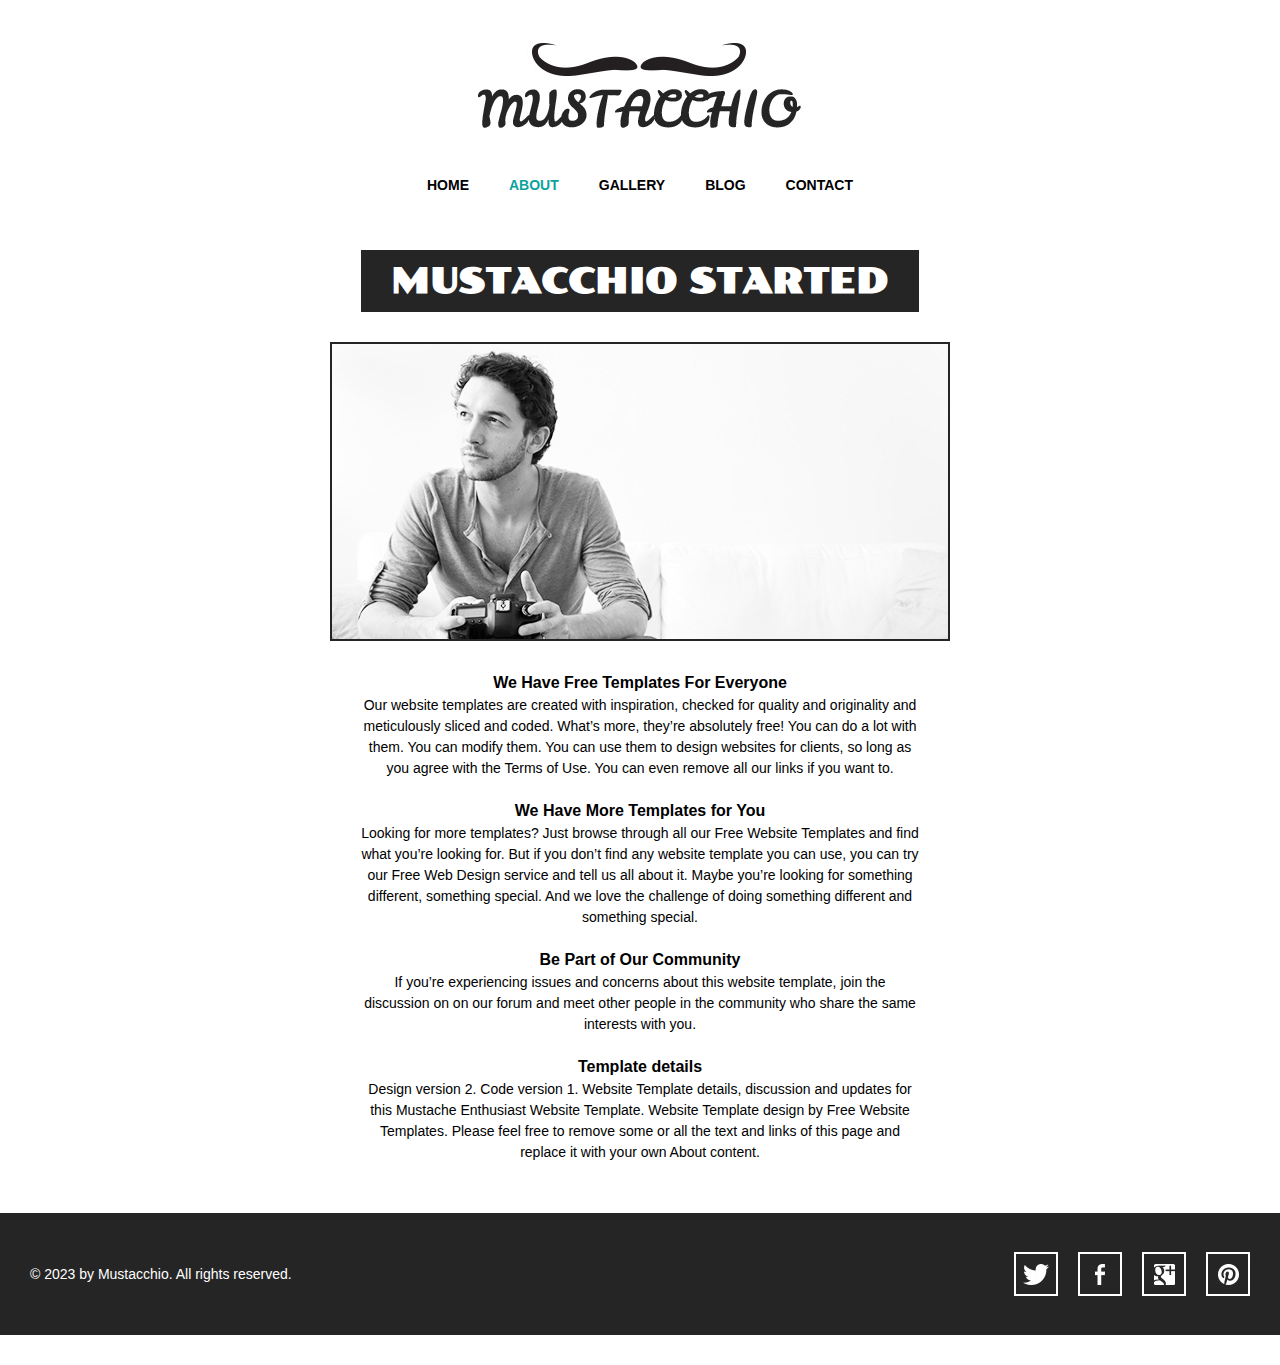
==== about.html @ 3e7afc9a "added about page" ====
<!DOCTYPE html>
<html lang="en">
  <head>
    <meta charset="UTF-8" />
    <meta http-equiv="X-UA-Compatible" content="IE=edge" />
    <meta name="viewport" content="width=device-width, initial-scale=1.0" />
    <link rel="stylesheet" href="style.css" />
    <title>ABOUT MUSTACCHIO</title>
  </head>
  <body>
    <header id="header">
      <section id="header-section" class="site-section">
        <a id="logo" href="index.html"> <img src="images/logo.jpg" /> </a>
      </section>
      <nav id="header-navigation">
        <ul class="nav-menu">
          <li class="nav-item">
            <a class="nav-link" href="index.html">HOME</a>
          </li>
          <li class="nav-item">
            <a class="nav-link" id="active-page" href="about.html">ABOUT</a>
          </li>
          <li class="nav-item">
            <a class="nav-link" href="gallery.html">GALLERY</a>
          </li>
          <li class="nav-item">
            <a class="nav-link" href="blog.html">BLOG</a>
          </li>
          <li class="nav-item">
            <a class="nav-link" href="contact.html">CONTACT</a>
          </li>
        </ul>
      </nav>
    </header>
    <section id="about-banner" class="site-section">
        <h1 id="about-h1">MUSTACCHIO STARTED</h1>
    </section>
    <section id="about-photo" class="site-section">
        <figure id="photographer">

        </figure>
    </section>
    <section id="about-copy">
        <h3 class="about-h3">We Have Free Templates For Everyone</h3>
        <p class="about-p">
            Our website templates are created with inspiration, checked for quality and originality and meticulously sliced and coded. What’s more, they’re absolutely free! You can do a lot with them. You can modify them. You can use them to design websites for clients, so long as you agree with the Terms of Use. You can even remove all our links if you want to.
        </p>
        <h3 class="about-h3">We Have More Templates for You</h3>
        <p class="about-p">
            Looking for more templates? Just browse through all our Free Website Templates and find what you’re looking for. But if you don’t find any website template you can use, you can try our Free Web Design service and tell us all about it. Maybe you’re looking for something different, something special. And we love the challenge of doing something different and something special.
        </p>
        <h3 class="about-h3">Be Part of Our Community</h3>
        <p class="about-p">
            If you’re experiencing issues and concerns about this website template, join the discussion on on our forum and meet other people in the community who share the same interests with you.
        </p>
        <h3 class="about-h3">Template details</h3>
        <p class="about-p">
            Design version 2. Code version 1. Website Template details, discussion and updates for this Mustache Enthusiast Website Template. Website Template design by Free Website Templates. Please feel free to remove some or all the text and links of this page and replace it with your own About content.
        </p>
    </section>
    <footer id="site-footer" class="site-section">
        <section id="footer-banner" class="site-section">
          <p id="footer-p">© 2023 by Mustacchio. All rights reserved.</p>
          <nav id="social-navigation">
            <ul id="social-nav-menu" class="nav-menu">
              <li class="nav-item">
                <a href="index.html" id="twitter-link" class="social-link">
                  twitter
                </a>
              </li>
  
              <li class="nav-item">
                <a href="index.html" id="fb-link" class="social-link">
                  facebook
                </a>
              </li>
  
              <li class="nav-item">
                <a href="index.html" id="googplus-link" class="social-link">
                  google plus
                </a>
              </li>
  
              <li class="nav-item">
                <a href="index.html" id="pinterest-link" class="social-link">
                  pinterest
                </a>
              </li>
            </ul>
          </nav>
        </section>
      </footer>
    </body>
  </html>
---- style.css ----
@import url('https://fonts.googleapis.com/css2?family=Poller+One&display=swap');

* {
  padding: 0px;
  margin: 0px;
  box-sizing: content-box;
}

body {
  padding: 0px 0px 30px;
}

.site-section {
  width: 100%;
}

#header {
  height: 220px;
  flex-wrap: wrap;
  margin-bottom: 30px;
}

.site-section,
.nav-menu,
#header-section,
#header-navigation {
  display: flex;
}

#logo {
  margin: 40px auto;
}

.nav-menu {
  margin: 0 auto;
  justify-content: space-between;
  align-items: center;
  gap: 40px;
}

li.nav-item,
a.nav-link {
  font-family: "Arial Black", "Gadget", sans-serif;
  font-size: 14px;
  font-weight: bolder;
}

li.nav-item {
  list-style: none;
}

a.nav-link {
  text-decoration: none;
  color: black;
}

a.nav-link:hover,
#active-page {
  color: #0ba39c;
}

#beacon-section {
  background-image: url(images/the-beacon.jpg);
  height: 375px;
  background-size: cover;
  background-repeat: no-repeat;
}

.beacon-article {
  width: 450px;
  height: 270px;
  margin-left: 50%;
}

.beacon-article,
#footer-p {
font-family: Arial, Helvetica, sans-serif;
}

h1 {
  font-family: 'Poller One', cursive;
  text-align: center;
}

.beacon-article,
#beacon-h1 {
font-size: 20px;
}

#beacon-h1,
.beacon-p {
  white-space: nowrap;
  display: inline-block;
}

#beacon-h1 {
  background-color: white;
  padding: 23px 27px 20px;
  margin: 20px 0 18px;
 
}

.beacon-p,
#read-more,
#footer-p {
  color: white;
}

.beacon-p {
  background-color: #252525;
  margin: 7px auto;
  padding: 12px 27px;
  line-height: 1;
}

#read-more {
  background-color: #0ba39c;
  border: none;
  width: 150px;
  height: 64px;
  margin: 15px 0 0;
  font-size: 16px;
}

#gallery-section {
  padding: 20px 0;

}

.gallery-container {
  padding: 5px;
  margin: 0 auto;
  justify-content: space-around;
  align-items: center;
}

.gallery-image {
  width: 300px;
  height: 242px;
  border: 2px solid #252525;
}

figcaption {
  padding: 25px 0 0;
}

.gallery-link {
  text-decoration: none;
  text-align: center;
  font-family: 'Poller One', cursive;
  font-size: 20px;
  color: black;
}

/* CSS for Footer and Footer Social Navigation */
#site-footer {
  background-color: #252525;
  height: 122px;
}

#footer-banner {
  margin: auto;
  padding: 0 30px;
  justify-content: space-between;
}

#footer-p {
  margin: auto 0;
  font-size: 14px;
}

#social-nav-menu {
  gap: 20px;
}

.social-link {
  width: 44px;
  height: 44px;
  display: block;
  text-indent: -9999px;
}

#twitter-link {
  background-image: url(images/twitterdark.jpg);
}

#twitter-link:hover {
  background-image: url(images/twitterlight.jpg);
}

#fb-link {
  background-image: url(images/fbdark.jpg);
}

#fb-link:hover {
  background-image: url(images/fblight.jpg);
}

#googplus-link {
  background-image: url(images/googplusdark.jpg);
}

#googplus-link:hover {
  background-image: url(images/googpluslight.jpg);
}

#pinterest-link {
  background-image: url(images/pintdark.jpg);
}

#pinterest-link:hover {
  background-image: url(images/pintlight.jpg);
}

/* About page specific CSS */

#about-h1 {
  background-color: #252525;
  color: white;
  margin: auto;
  font-family: 'Poller One', cursive;
  font-size: 35px;
  padding: 10px 30px;
  margin-bottom: 20px;
}

#photographer {
  background-image: url(images/photographer.jpg);
  width: 616px;
  height: 295px;
  border: 2px solid #252525;
  margin: 10px auto;
}

#about-copy {
  text-align: center;
  width: 560px;
  margin: 0 auto 50px auto;
  font-family: Arial, Helvetica, sans-serif;
  line-height: 1.5;
}

.about-h3 {
  margin-top: 20px;
  font-size: 16px;
}

.about-p {
  font-size: 14px;
}

/* Gallery page specific CSS */
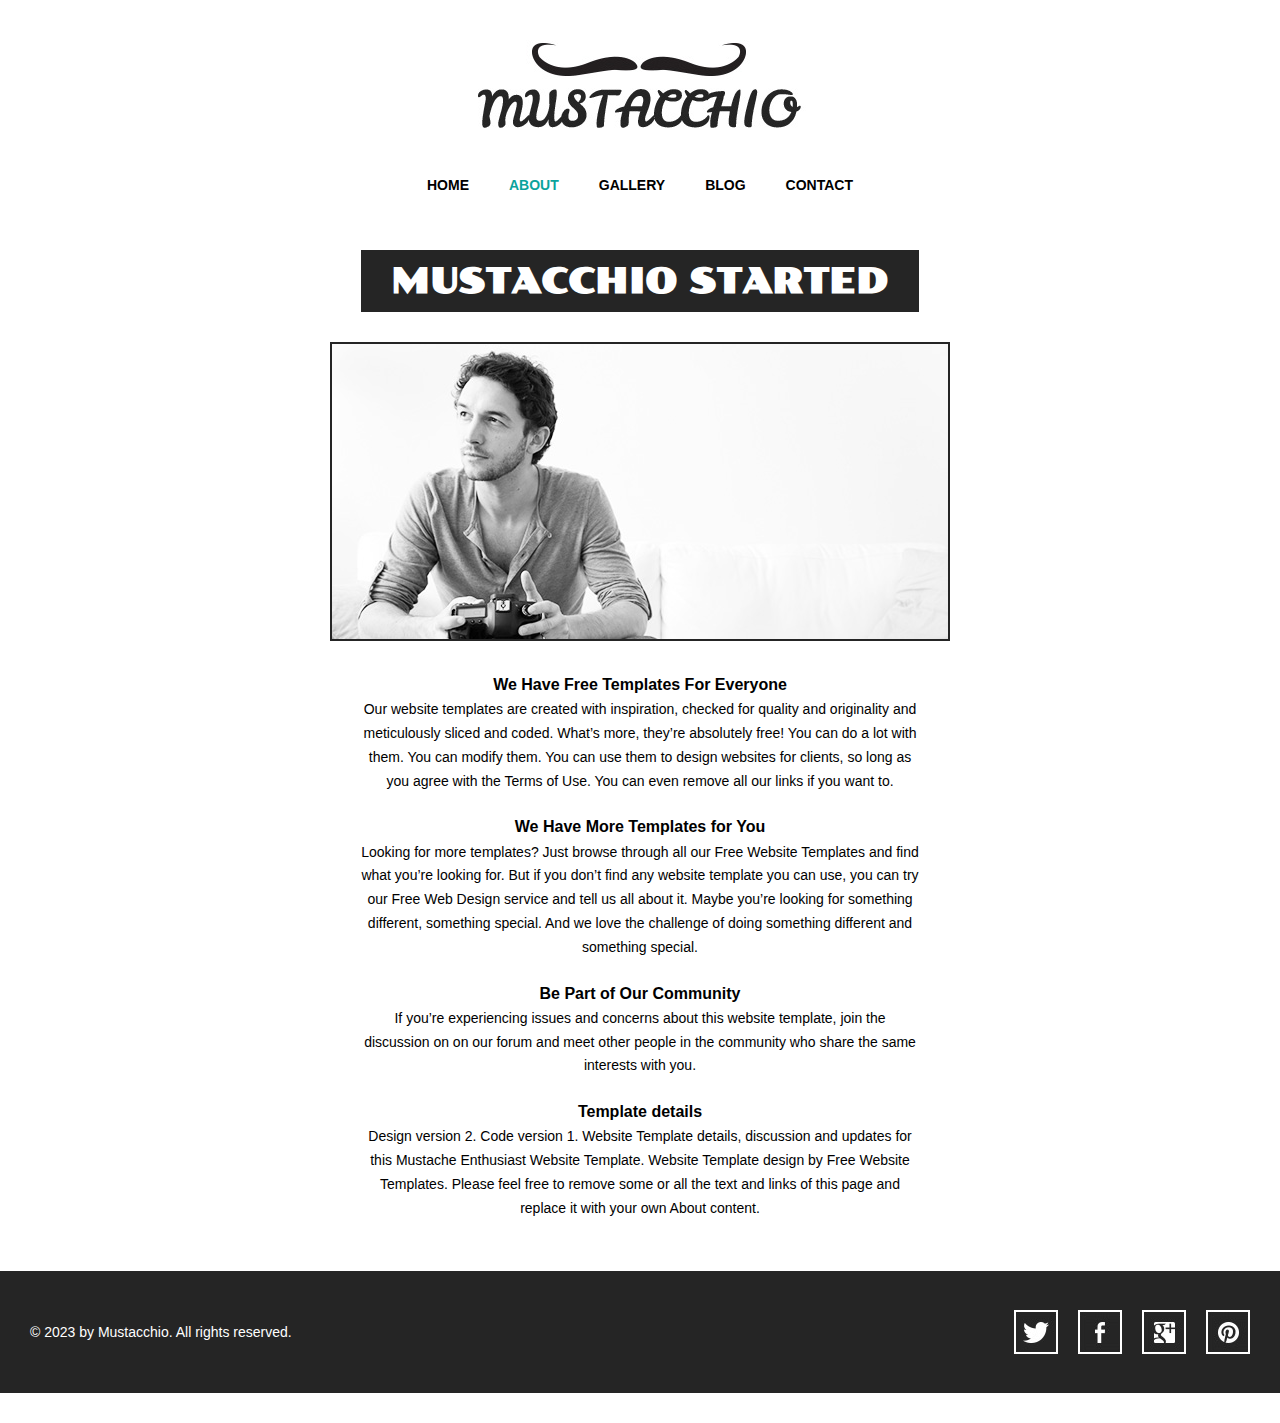
==== commit 15d514cc: "added Galler Single Post page" ====
--- a/about.html
+++ b/about.html
@@ -33,14 +33,14 @@
       </nav>
     </header>
     <section id="about-banner" class="site-section">
-        <h1 id="about-h1">MUSTACCHIO STARTED</h1>
+        <h1 id="about-h1" class="black-banner-header">MUSTACCHIO STARTED</h1>
     </section>
     <section id="about-photo" class="site-section">
         <figure id="photographer">
 
         </figure>
     </section>
-    <section id="about-copy">
+    <section class="about-copy">
         <h3 class="about-h3">We Have Free Templates For Everyone</h3>
         <p class="about-p">
             Our website templates are created with inspiration, checked for quality and originality and meticulously sliced and coded. What’s more, they’re absolutely free! You can do a lot with them. You can modify them. You can use them to design websites for clients, so long as you agree with the Terms of Use. You can even remove all our links if you want to.
--- a/style.css
+++ b/style.css
@@ -77,27 +77,38 @@
 font-family: Arial, Helvetica, sans-serif;
 }
 
+.black-banner-header {
+  background-color: #252525;
+  color: white;
+  margin: auto;
+  padding: 10px 30px;
+  margin-bottom: 20px;
+}
+
+h1,
+h2 {
+  font-family: 'Poller One', cursive;
+}
+
 h1 {
-  font-family: 'Poller One', cursive;
-  text-align: center;
+  font-size: 35px;
 }
 
 .beacon-article,
-#beacon-h1 {
+#beacon-h2 {
 font-size: 20px;
 }
 
-#beacon-h1,
+#beacon-h2,
 .beacon-p {
   white-space: nowrap;
   display: inline-block;
 }
 
-#beacon-h1 {
+#beacon-h2 {
   background-color: white;
   padding: 23px 27px 20px;
   margin: 20px 0 18px;
- 
 }
 
 .beacon-p,
@@ -122,19 +133,19 @@
   font-size: 16px;
 }
 
-#gallery-section {
+#index-gallery-section {
   padding: 20px 0;
 
 }
 
-.gallery-container {
+.index-gallery-container {
   padding: 5px;
   margin: 0 auto;
   justify-content: space-around;
   align-items: center;
 }
 
-.gallery-image {
+.index-gallery-image {
   width: 300px;
   height: 242px;
   border: 2px solid #252525;
@@ -144,7 +155,7 @@
   padding: 25px 0 0;
 }
 
-.gallery-link {
+.index-gallery-link {
   text-decoration: none;
   text-align: center;
   font-family: 'Poller One', cursive;
@@ -213,16 +224,6 @@
 }
 
 /* About page specific CSS */
-
-#about-h1 {
-  background-color: #252525;
-  color: white;
-  margin: auto;
-  font-family: 'Poller One', cursive;
-  font-size: 35px;
-  padding: 10px 30px;
-  margin-bottom: 20px;
-}
 
 #photographer {
   background-image: url(images/photographer.jpg);
@@ -232,12 +233,12 @@
   margin: 10px auto;
 }
 
-#about-copy {
+.about-copy {
   text-align: center;
   width: 560px;
   margin: 0 auto 50px auto;
   font-family: Arial, Helvetica, sans-serif;
-  line-height: 1.5;
+  line-height: 1.7;
 }
 
 .about-h3 {
@@ -249,4 +250,49 @@
   font-size: 14px;
 }
 
-/* Gallery page specific CSS */+/* Gallery page specific CSS */
+
+#gallery-section {
+  max-width: 980px;
+  flex-wrap: wrap;
+  margin: 0 auto;
+}
+
+.gallery-container {
+  padding: 10px;
+  margin: auto;
+}
+
+.gallery-image {
+  height: 300px;
+  width: 299px;
+  border: 2px solid #252525;
+  opacity: 0.8;
+  transition: 0.5s ease-in-out;
+}
+
+a > img:hover {
+  opacity: 1;
+}
+
+/* Gallery Single Post page specific CSS */
+
+#gsp-image {
+  width: 621px;
+  height: 299px;
+}
+
+#gsp-h4 {
+  font-size: 25px;
+  font-family: 'Arial Black', Gadget, sans-serif;
+  margin: 20px auto 30px auto;
+  padding: 5px 20px;
+}
+
+.gsp-link {
+  color: black;
+}
+
+.gsp-link:hover {
+  color: gray;
+}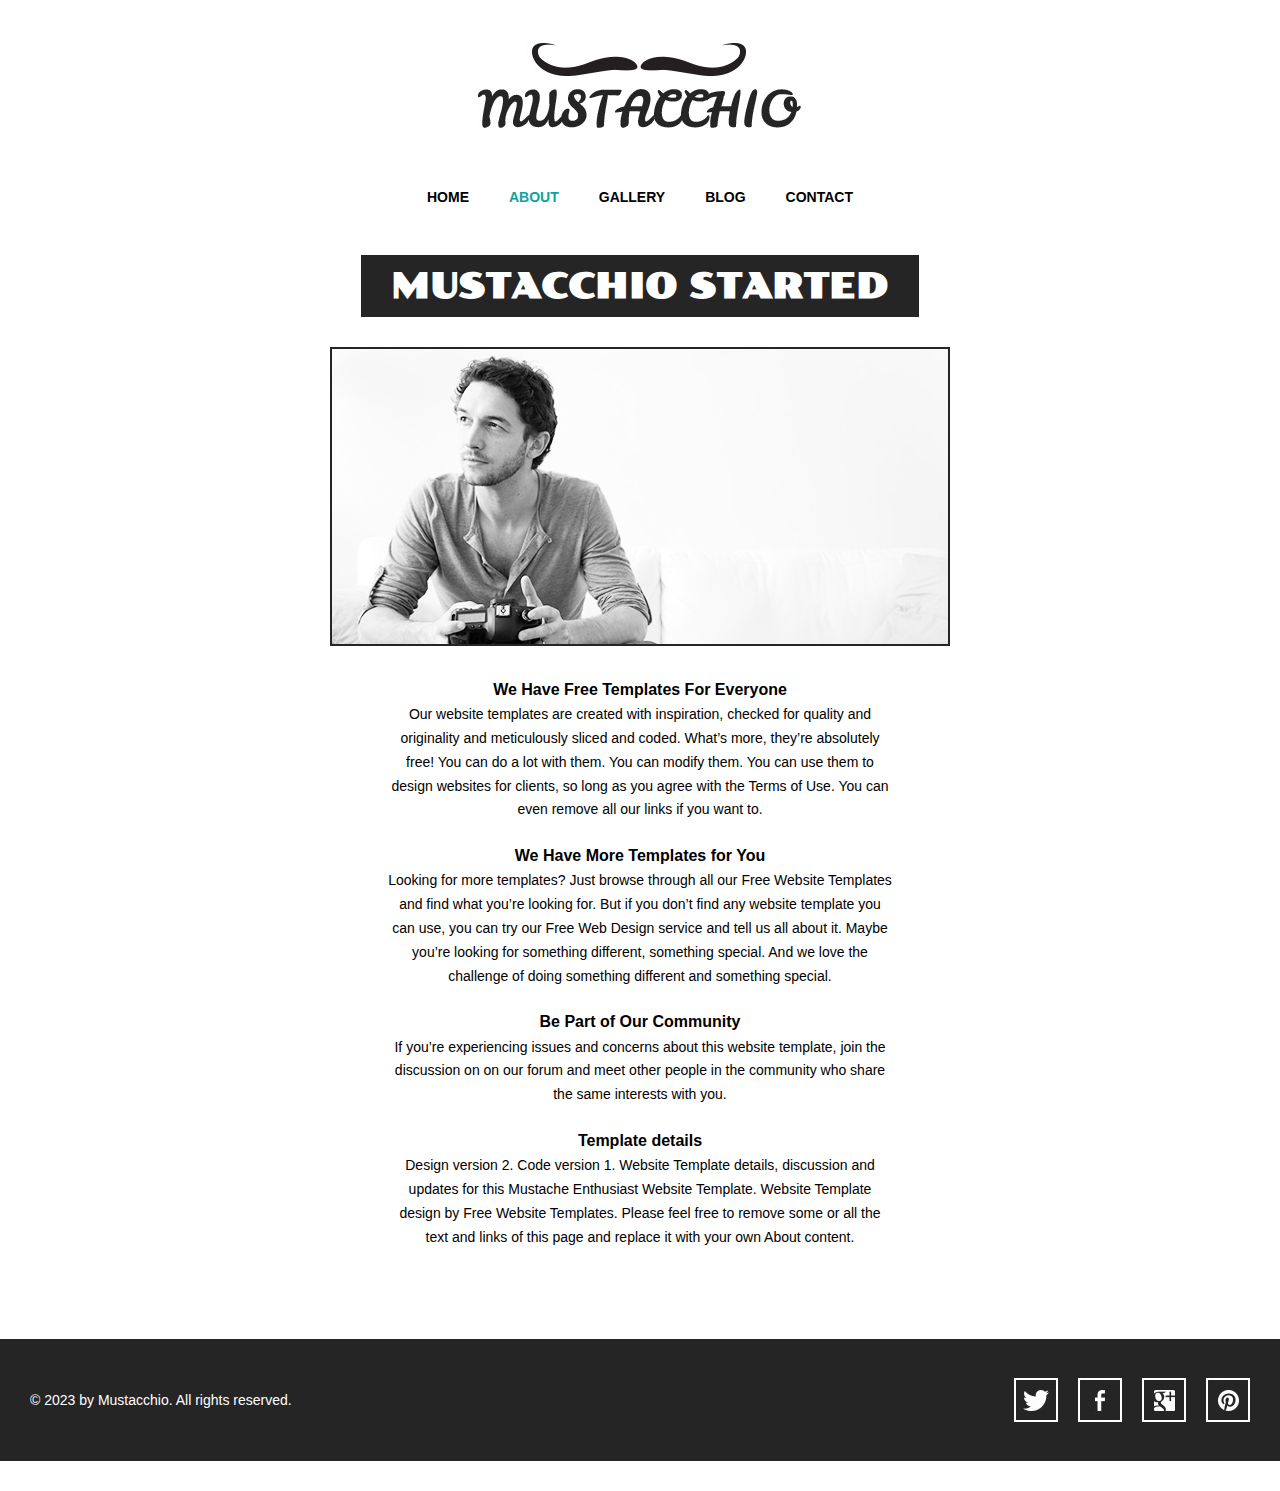
==== commit 5885bfd3: "edits to About page for responsiveness" ====
--- a/about.html
+++ b/about.html
@@ -12,84 +12,114 @@
       <section id="header-section" class="site-section">
         <a id="logo" href="index.html"> <img src="images/logo.jpg" /> </a>
       </section>
-      <nav id="header-navigation">
+      <section class="site-section">
+        <div class="hamburger">
+          <span class="bar"></span>
+          <span class="bar"></span>
+          <span class="bar"></span>
+        </div>
+      </section>
+      <nav class="nav-bar">
         <ul class="nav-menu">
           <li class="nav-item">
-            <a class="nav-link" href="index.html">HOME</a>
+            <a class="nav-link" href="index.html">
+              <section class="nav-section">HOME</section>
+            </a>
           </li>
           <li class="nav-item">
-            <a class="nav-link" id="active-page" href="about.html">ABOUT</a>
+            <a class="nav-link" href="about.html">
+              <section id="active-page" class="nav-section">ABOUT</section>
+            </a>
           </li>
           <li class="nav-item">
-            <a class="nav-link" href="gallery.html">GALLERY</a>
+            <a class="nav-link" href="gallery.html">
+              <section class="nav-section">GALLERY</section>
+            </a>
           </li>
           <li class="nav-item">
-            <a class="nav-link" href="blog.html">BLOG</a>
+            <a class="nav-link" href="blog.html">
+              <section class="nav-section">BLOG</section>
+            </a>
           </li>
           <li class="nav-item">
-            <a class="nav-link" href="contact.html">CONTACT</a>
+            <a class="nav-link" href="contact.html">
+              <section class="nav-section">CONTACT</section>
+            </a>
           </li>
         </ul>
       </nav>
     </header>
     <section id="about-banner" class="site-section">
-        <h1 id="about-h1" class="black-banner-header">MUSTACCHIO STARTED</h1>
+      <h1 id="about-h1" class="black-banner-header">MUSTACCHIO STARTED</h1>
     </section>
     <section id="about-photo" class="site-section">
-        <figure id="photographer">
-
-        </figure>
+      <figure id="photographer"></figure>
     </section>
-    <section class="about-copy">
+    <section class="site-section">
+      <section class="copy about-copy">
         <h3 class="about-h3">We Have Free Templates For Everyone</h3>
         <p class="about-p">
-            Our website templates are created with inspiration, checked for quality and originality and meticulously sliced and coded. What’s more, they’re absolutely free! You can do a lot with them. You can modify them. You can use them to design websites for clients, so long as you agree with the Terms of Use. You can even remove all our links if you want to.
+          Our website templates are created with inspiration, checked for
+          quality and originality and meticulously sliced and coded. What’s
+          more, they’re absolutely free! You can do a lot with them. You can
+          modify them. You can use them to design websites for clients, so long
+          as you agree with the Terms of Use. You can even remove all our links
+          if you want to.
         </p>
         <h3 class="about-h3">We Have More Templates for You</h3>
         <p class="about-p">
-            Looking for more templates? Just browse through all our Free Website Templates and find what you’re looking for. But if you don’t find any website template you can use, you can try our Free Web Design service and tell us all about it. Maybe you’re looking for something different, something special. And we love the challenge of doing something different and something special.
+          Looking for more templates? Just browse through all our Free Website
+          Templates and find what you’re looking for. But if you don’t find any
+          website template you can use, you can try our Free Web Design service
+          and tell us all about it. Maybe you’re looking for something
+          different, something special. And we love the challenge of doing
+          something different and something special.
         </p>
         <h3 class="about-h3">Be Part of Our Community</h3>
         <p class="about-p">
-            If you’re experiencing issues and concerns about this website template, join the discussion on on our forum and meet other people in the community who share the same interests with you.
+          If you’re experiencing issues and concerns about this website
+          template, join the discussion on on our forum and meet other people in
+          the community who share the same interests with you.
         </p>
         <h3 class="about-h3">Template details</h3>
         <p class="about-p">
-            Design version 2. Code version 1. Website Template details, discussion and updates for this Mustache Enthusiast Website Template. Website Template design by Free Website Templates. Please feel free to remove some or all the text and links of this page and replace it with your own About content.
+          Design version 2. Code version 1. Website Template details, discussion
+          and updates for this Mustache Enthusiast Website Template. Website
+          Template design by Free Website Templates. Please feel free to remove
+          some or all the text and links of this page and replace it with your
+          own About content.
         </p>
+      </section>
     </section>
     <footer id="site-footer" class="site-section">
-        <section id="footer-banner" class="site-section">
-          <p id="footer-p">© 2023 by Mustacchio. All rights reserved.</p>
-          <nav id="social-navigation">
-            <ul id="social-nav-menu" class="nav-menu">
-              <li class="nav-item">
-                <a href="index.html" id="twitter-link" class="social-link">
-                  twitter
-                </a>
-              </li>
-  
-              <li class="nav-item">
-                <a href="index.html" id="fb-link" class="social-link">
-                  facebook
-                </a>
-              </li>
-  
-              <li class="nav-item">
-                <a href="index.html" id="googplus-link" class="social-link">
-                  google plus
-                </a>
-              </li>
-  
-              <li class="nav-item">
-                <a href="index.html" id="pinterest-link" class="social-link">
-                  pinterest
-                </a>
-              </li>
-            </ul>
-          </nav>
-        </section>
-      </footer>
-    </body>
-  </html>
-  +      <section id="footer-banner" class="site-section">
+        <p id="footer-p">© 2023 by Mustacchio. All rights reserved.</p>
+        <nav id="social-navigation">
+          <ul id="social-nav-menu">
+            <li class="social-nav-item">
+              <a href="index.html" id="twitter-link" class="social-link">
+                twitter
+              </a>
+            </li>
+            <li class="social-nav-item">
+              <a href="index.html" id="fb-link" class="social-link">
+                facebook
+              </a>
+            </li>
+            <li class="social-nav-item">
+              <a href="index.html" id="googplus-link" class="social-link">
+                google plus
+              </a>
+            </li>
+            <li class="social-nav-item">
+              <a href="index.html" id="pinterest-link" class="social-link">
+                pinterest
+              </a>
+            </li>
+          </ul>
+        </nav>
+      </section>
+    </footer>
+    <script src="script.js"></script>
+  </body>
+</html>
--- a/style.css
+++ b/style.css
@@ -1,4 +1,4 @@
-@import url('https://fonts.googleapis.com/css2?family=Poller+One&display=swap');
+@import url("https://fonts.googleapis.com/css2?family=Poller+One&display=swap");
 
 * {
   padding: 0px;
@@ -16,19 +16,26 @@
 
 #header {
   height: 220px;
-  flex-wrap: wrap;
-  margin-bottom: 30px;
+  margin-bottom: 35px;
 }
 
 .site-section,
 .nav-menu,
-#header-section,
-#header-navigation {
+#social-nav-menu,
+#header-section {
   display: flex;
 }
 
 #logo {
   margin: 40px auto;
+}
+
+.nav-bar {
+  min-height: 40px;
+  display: flex;
+  justify-content: space-between;
+  align-items: center;
+  width: 100%;
 }
 
 .nav-menu {
@@ -45,7 +52,8 @@
   font-weight: bolder;
 }
 
-li.nav-item {
+li.nav-item,
+li.social-nav-item {
   list-style: none;
 }
 
@@ -59,22 +67,137 @@
   color: #0ba39c;
 }
 
-#beacon-section {
+.hamburger {
+  display: none;
+  cursor: pointer;
+}
+
+.bar {
+  display: block;
+  width: 18px;
+  height: 3px;
+  margin: 5px auto;
+  background-color: white;
+}
+
+/* nav bar transition to hamburger menu */
+
+@media (max-width: 768px) {
+  .hamburger {
+    display: block;
+    background-color: #0ba39c;
+    padding: 10px 15px;
+    border-radius: 3px;
+    margin: 0 auto;
+  }
+
+  .hamburger.active .bar:nth-child(2) {
+    opacity: 0;
+  }
+
+  .hamburger.active .bar:nth-child(1) {
+    transform: translateY(8px) rotate(45deg);
+  }
+
+  .hamburger.active .bar:nth-child(3) {
+    transform: translateY(-8px) rotate(-45deg);
+  }
+
+  .nav-bar {
+    z-index: 1;
+    margin: 0 auto;
+    width: 90%;
+
+  }
+
+  .nav-menu {
+    position: relative;
+    left: -150%;
+    gap: 0;
+    flex-direction: column;
+    width: 100%;
+    z-index: 1;
+    opacity: 0.9;
+  }
+
+  a.nav-link,
+  #active-page {
+    color: white;
+    font-family: Arial, Helvetica, sans-serif;
+    margin: auto;
+    font-size: 16px;
+    font-weight: 400;
+    width: 100%;
+    height: 100%;
+
+  }
+
+  a.nav-link:hover {
+    background-color: black;
+    color: white;
+  }
+
+  .nav-item {
+    background-color: #0ba39c;
+    width: 100%;
+    height: 50px;
+    outline: 1px solid white;
+    margin-top: 1px;
+    margin-left: 1px;
+    display: flex;
+  }
+
+  .nav-section {
+    width: 100%;
+    height: 100%;
+    padding-top: 15px;
+    padding-left: 15px;
+  }
+
+  #active-page {
+    background-color: black;
+  }
+
+  .nav-menu.active {
+    left: 0;
+  }
+}
+
+#the-beacon {
   background-image: url(images/the-beacon.jpg);
-  height: 375px;
+  background-repeat: no-repeat;
   background-size: cover;
-  background-repeat: no-repeat;
+  width: 100%;
+  height: fit-content;
+  min-height: 370px;
+  padding-top: 30px;
+}
+
+@media (max-width: 450px) {
+  #the-beacon {
+    height: 420px;
+  }
 }
 
 .beacon-article {
   width: 450px;
-  height: 270px;
+  position: absolute;
   margin-left: 50%;
 }
 
+@media (max-width: 970px) {
+  .beacon-article {
+    position: absolute;
+    width: 100%;
+    text-align: center;
+    margin: 0 auto;
+  }
+}
+
 .beacon-article,
+.contact-input,
 #footer-p {
-font-family: Arial, Helvetica, sans-serif;
+  font-family: Arial, Helvetica, sans-serif;
 }
 
 .black-banner-header {
@@ -87,28 +210,35 @@
 
 h1,
 h2 {
-  font-family: 'Poller One', cursive;
+  font-family: "Poller One", cursive;
 }
 
 h1 {
   font-size: 35px;
+  text-align: center;
+}
+
+main {
+  max-width: 960px;
+  margin: auto;
 }
 
 .beacon-article,
 #beacon-h2 {
-font-size: 20px;
+  font-size: 20px;
 }
 
 #beacon-h2,
-.beacon-p {
-  white-space: nowrap;
+.beacon-p,
+#read-more {
+  /* white-space: nowrap; */
   display: inline-block;
 }
 
 #beacon-h2 {
   background-color: white;
   padding: 23px 27px 20px;
-  margin: 20px 0 18px;
+  margin: 7px 0 18px;
 }
 
 .beacon-p,
@@ -126,21 +256,25 @@
 
 #read-more {
   background-color: #0ba39c;
-  border: none;
-  width: 150px;
-  height: 64px;
-  margin: 15px 0 0;
+  color: white;
+  margin: 7px auto;
+  text-decoration: none;
   font-size: 16px;
+  padding: 22px 27px;
+}
+
+a#read-more:hover {
+  background-color: #1fc3bc;
 }
 
 #index-gallery-section {
-  padding: 20px 0;
-
+  flex-wrap: wrap;
+  margin-top: 20px;
 }
 
 .index-gallery-container {
   padding: 5px;
-  margin: 0 auto;
+  margin: 20px auto;
   justify-content: space-around;
   align-items: center;
 }
@@ -158,15 +292,33 @@
 .index-gallery-link {
   text-decoration: none;
   text-align: center;
-  font-family: 'Poller One', cursive;
+  font-family: "Poller One", cursive;
   font-size: 20px;
   color: black;
+}
+
+.index-gallery-link > img,
+a > figure {
+  opacity: 0.8;
+  transition: 0.5s ease-in-out;
+}
+
+a > figure:hover {
+  opacity: 1;
+}
+
+.copy {
+  text-align: center;
+  margin: 0 auto 50px auto;
+  font-family: Arial, Helvetica, sans-serif;
+  line-height: 1.7;
 }
 
 /* CSS for Footer and Footer Social Navigation */
 #site-footer {
   background-color: #252525;
   height: 122px;
+  margin-top: 40px;
 }
 
 #footer-banner {
@@ -223,22 +375,36 @@
   background-image: url(images/pintlight.jpg);
 }
 
+@media (max-width: 557px) {
+  #footer-banner {
+    flex-wrap: wrap;
+  }
+
+  #footer-p {
+    margin: 5px auto;
+  }
+
+  #social-navigation {
+    margin: 5px auto;
+  }
+}
 /* About page specific CSS */
 
 #photographer {
   background-image: url(images/photographer.jpg);
-  width: 616px;
-  height: 295px;
+  background-repeat: no-repeat;
+  background-size: cover;
+  width: 90%;
+  max-width: 616px;
+  height: fit-content;
+  min-height: 295px;
   border: 2px solid #252525;
   margin: 10px auto;
 }
 
 .about-copy {
-  text-align: center;
-  width: 560px;
-  margin: 0 auto 50px auto;
-  font-family: Arial, Helvetica, sans-serif;
-  line-height: 1.7;
+  width: 100%;
+  max-width: 560px;
 }
 
 .about-h3 {
@@ -248,6 +414,8 @@
 
 .about-p {
   font-size: 14px;
+  width: 90%;
+  margin: 0 auto;
 }
 
 /* Gallery page specific CSS */
@@ -284,7 +452,7 @@
 
 #gsp-h4 {
   font-size: 25px;
-  font-family: 'Arial Black', Gadget, sans-serif;
+  font-family: "Arial Black", Gadget, sans-serif;
   margin: 20px auto 30px auto;
   padding: 5px 20px;
 }
@@ -295,4 +463,131 @@
 
 .gsp-link:hover {
   color: gray;
-}+}
+
+/* Blog page specific CSS */
+
+.blog-h3 {
+  font-size: 25px;
+  font-family: "Arial Black", Gadget, sans-serif;
+  margin-top: 50px;
+}
+
+.blog-section {
+  border: 2px solid #252525;
+  display: flex;
+  margin: 10px 30px;
+  flex-wrap: wrap;
+}
+
+.blog-image-container {
+  background-size: cover;
+  height: 295px;
+  width: 376px;
+  border-right: 2px solid black;
+}
+
+#blog-image-1 {
+  background-image: url(images/cutting-mustache.jpg);
+}
+
+#blog-image-2 {
+  background-image: url(images/in-the-country.jpg);
+}
+
+#blog-image-3 {
+  background-image: url(images/mustache-brothers.jpg);
+}
+
+.blog-copy {
+  width: 50%;
+}
+
+.blog-p {
+  margin: 20px auto;
+}
+
+.blog-link {
+  background-color: #252525;
+  color: white;
+  margin: auto;
+  text-decoration: none;
+  font-size: 18px;
+  font-family: "Arial Black", Gadget, sans-serif;
+  padding: 2px 25px;
+}
+
+.blog-link:hover {
+  background-color: white;
+  color: #252525;
+  border: 2px solid #252525;
+}
+
+@media (max-width: 820px) {
+  .blog-section {
+    width: 376px;
+    margin: 10px auto;
+  }
+
+  .blog-image-container {
+    border-right: none;
+    border-bottom: 2px solid black;
+  }
+}
+
+/* Blog Single Post page specfic CSS */
+
+#bsp-image {
+  margin: 5px auto;
+  width: 90%;
+  border: 2px solid black;
+}
+
+#bsp-h3 {
+  margin-top: 20px;
+}
+
+.bsp-copy {
+  width: 90%;
+  max-width: 560px;
+}
+
+/* Contact page specific CSS */
+
+#contact-form {
+  width: 596px;
+  margin: 0 auto;
+}
+
+.contact-input {
+  font-size: 15px;
+  text-align: center;
+  width: 100%;
+  height: 60px;
+  border: 2px solid #252525;
+  margin: 10px 0 20px 0;
+  outline: none;
+}
+
+.contact-input::placeholder {
+  color: black;
+}
+
+#contact-message {
+  height: 210px;
+}
+
+#contact-submit {
+  border: none;
+  margin: 20px auto 65px;
+  font-size: 15px;
+  font-family: "Arial Black", Gadget, sans-serif;
+  padding: 20px 30px;
+}
+
+#contact-submit:hover {
+  border: 2px solid #252525;
+  background-color: white;
+  color: black;
+  padding: 18px 30px;
+}
